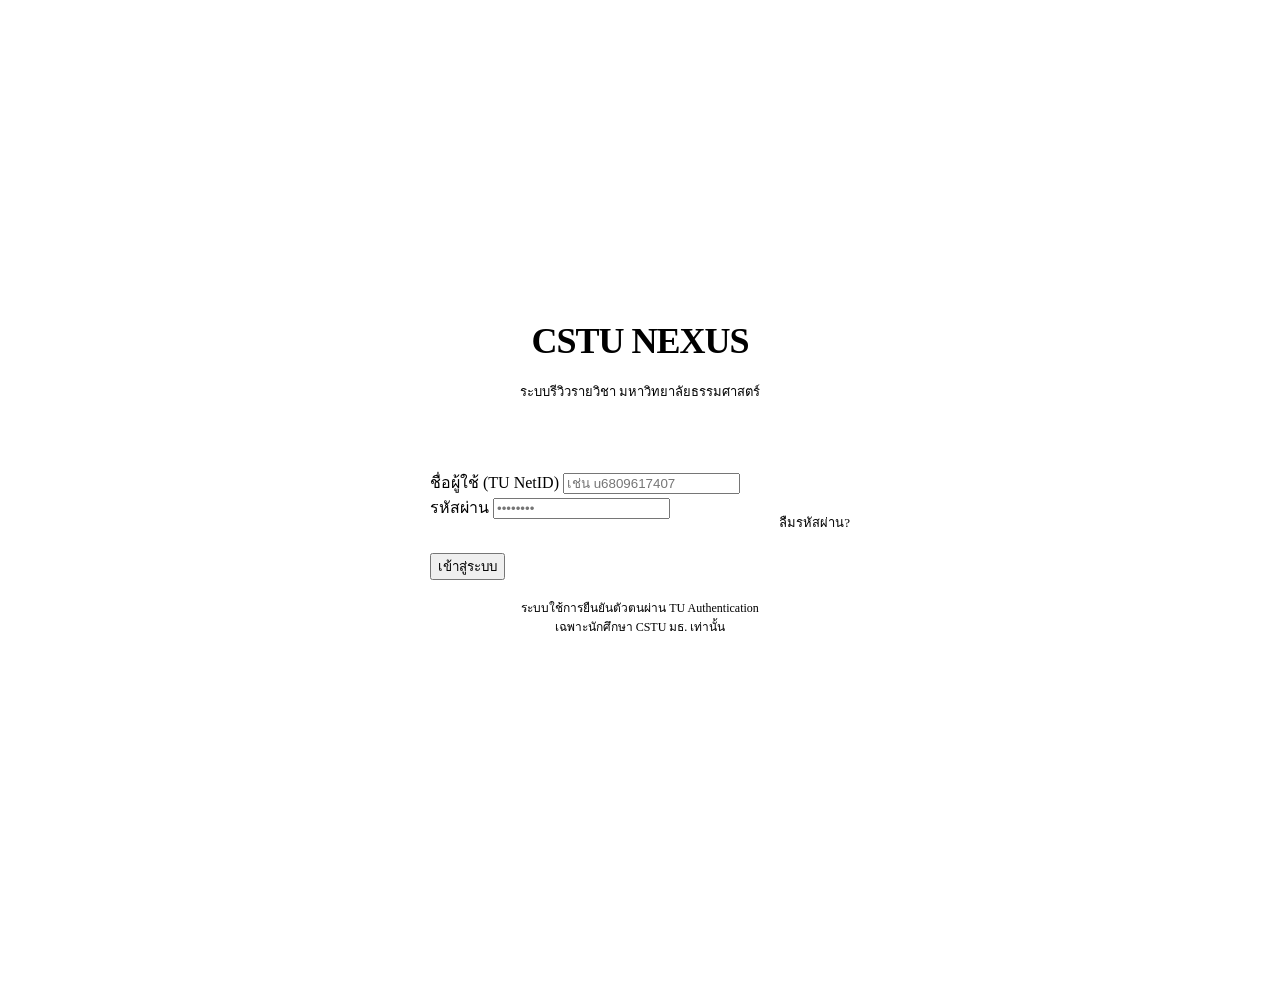
==== pages/index.html @ b1b58842 "update README and fix path" ====
<!DOCTYPE html>
<html lang="th">
<head>
  <meta charset="UTF-8"/>
  <meta name="viewport" content="width=device-width, initial-scale=1, viewport-fit=cover"/>
  <title>CSTU NEXUS – เข้าสู่ระบบ</title>
  <link rel="stylesheet" href="style.css"/>
  <style>
    body { background: var(--white); }
    .login-wrap {
      max-width: 420px;
      min-height: 100vh;
      margin: 0 auto;
      display: flex;
      flex-direction: column;
      align-items: center;
      justify-content: center;
      padding: 40px 32px;
      background: var(--white);
    }
    .login-logo {
      font-size: 36px;
      font-weight: 800;
      color: var(--red);
      letter-spacing: -1px;
      margin-bottom: 6px;
    }
    .login-logo span { color: var(--yellow); }
    .login-tagline {
      font-size: 13px;
      color: var(--gray-400);
      margin-bottom: 40px;
      text-align: center;
    }
    .login-card {
      width: 100%;
      background: var(--white);
      border: 1.5px solid var(--gray-200);
      border-radius: var(--radius-lg);
      padding: 28px 24px;
      box-shadow: var(--shadow-md);
    }
    .forgot-link {
      display: block;
      text-align: right;
      font-size: 13px;
      color: var(--gray-400);
      text-decoration: none;
      margin-top: -8px;
      margin-bottom: 20px;
    }
    .forgot-link:hover { color: var(--red); }
    .login-note {
      font-size: 12px;
      color: var(--gray-400);
      text-align: center;
      margin-top: 18px;
    }
    .error-msg {
      background: #FFEBEE;
      color: var(--red);
      font-size: 13px;
      padding: 10px 14px;
      border-radius: var(--radius-sm);
      margin-bottom: 14px;
      display: none;
    }
    .error-msg.show { display: block; }
  </style>
</head>
<body>
  <div class="login-wrap">
    <div class="login-logo">CSTU <span>NEXUS</span></div>
    <p class="login-tagline">ระบบรีวิวรายวิชา มหาวิทยาลัยธรรมศาสตร์</p>

    <div class="login-card">
      <div class="error-msg" id="error-msg">ชื่อผู้ใช้หรือรหัสผ่านไม่ถูกต้อง</div>

      <div class="form-group">
        <label class="form-label">ชื่อผู้ใช้ (TU NetID)</label>
        <input class="form-input" type="text" id="username" placeholder="เช่น u6809617407" autocomplete="username"/>
      </div>

      <div class="form-group">
        <label class="form-label">รหัสผ่าน</label>
        <input class="form-input" type="password" id="password" placeholder="••••••••" autocomplete="current-password"/>
      </div>

      <a href="#" class="forgot-link">ลืมรหัสผ่าน?</a>

      <button class="btn btn-primary btn-full" onclick="doLogin()">เข้าสู่ระบบ</button>

      <p class="login-note">
        ระบบใช้การยืนยันตัวตนผ่าน TU Authentication<br/>
        เฉพาะนักศึกษา CSTU มธ. เท่านั้น
      </p>
    </div>
  </div>

  <script src="app.js"></script>
  <script>
    // ถ้า login แล้ว redirect ไป dashboard
    if (sessionStorage.getItem("cstu_logged_in")) {
      window.location.href = "pages/dashboard.html";
    }

    function doLogin() {
      const u = document.getElementById("username").value.trim();
      const p = document.getElementById("password").value;
      const err = document.getElementById("error-msg");

      if (!u || !p) {
        err.textContent = "กรุณากรอกชื่อผู้ใช้และรหัสผ่าน";
        err.classList.add("show");
        return;
      }

      // TODO: เชื่อม TU Auth API
      // Mock: รับทุก credential
      sessionStorage.setItem("cstu_logged_in", "1");
      window.location.href = "pages/dashboard.html";
    }

    // Enter key
    document.addEventListener("keydown", e => {
      if (e.key === "Enter") doLogin();
    });
  </script>
</body>
</html>
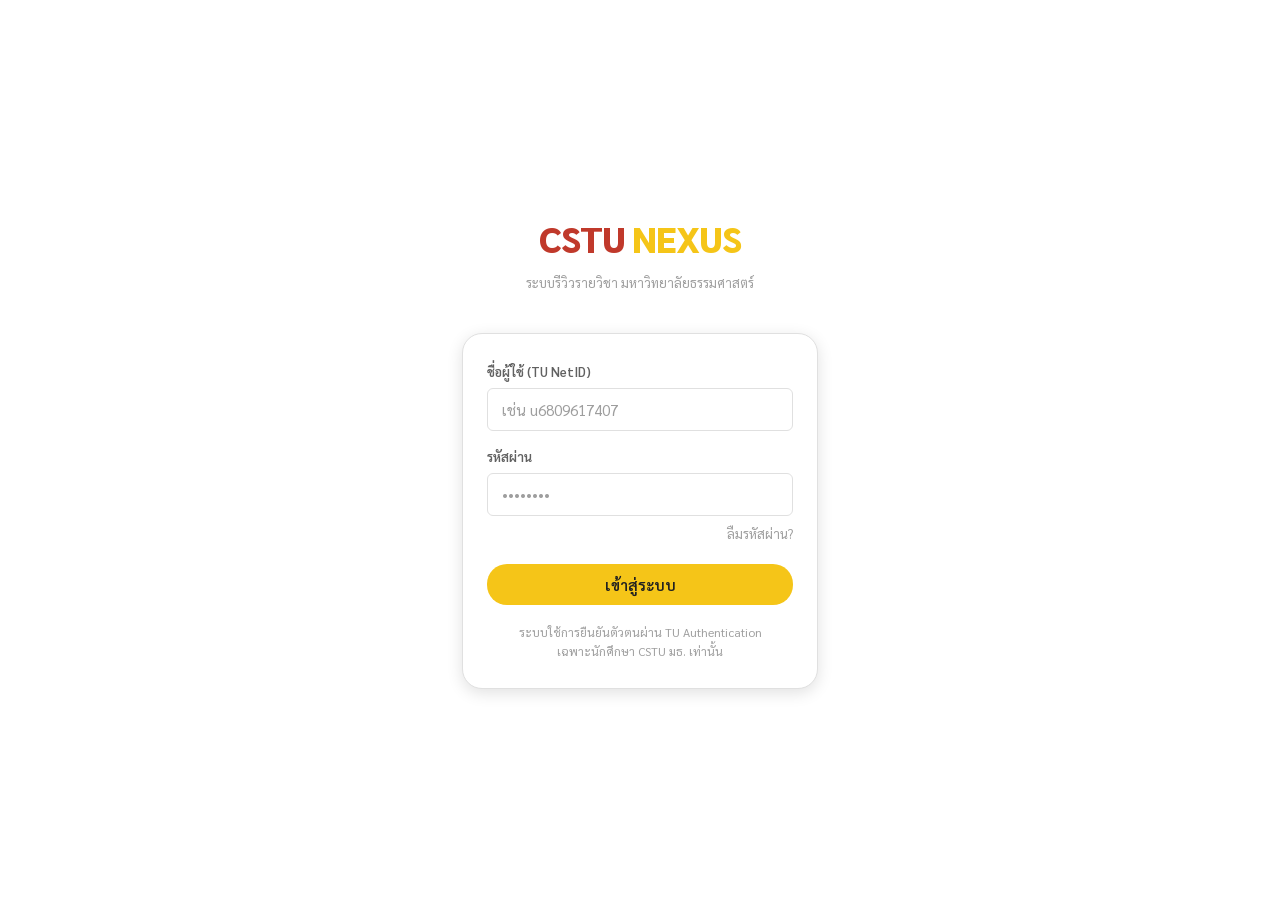
==== commit 42f162e3: "refactor: reorganize CSS architecture into main.css and page-specific stylesheets" ====
--- a/pages/index.html
+++ b/pages/index.html
@@ -3,70 +3,12 @@
 <head>
   <meta charset="UTF-8"/>
   <meta name="viewport" content="width=device-width, initial-scale=1, viewport-fit=cover"/>
+  <link rel="preconnect" href="https://fonts.googleapis.com">
+  <link rel="preconnect" href="https://fonts.gstatic.com" crossorigin>
+  <link href="https://fonts.googleapis.com/css2?family=IBM+Plex+Sans+Thai:wght@100;200;300;400;500;600;700&family=Instrument+Sans:ital,wght@0,400..700;1,400..700&display=swap" rel="stylesheet">
   <title>CSTU NEXUS – เข้าสู่ระบบ</title>
-  <link rel="stylesheet" href="style.css"/>
-  <style>
-    body { background: var(--white); }
-    .login-wrap {
-      max-width: 420px;
-      min-height: 100vh;
-      margin: 0 auto;
-      display: flex;
-      flex-direction: column;
-      align-items: center;
-      justify-content: center;
-      padding: 40px 32px;
-      background: var(--white);
-    }
-    .login-logo {
-      font-size: 36px;
-      font-weight: 800;
-      color: var(--red);
-      letter-spacing: -1px;
-      margin-bottom: 6px;
-    }
-    .login-logo span { color: var(--yellow); }
-    .login-tagline {
-      font-size: 13px;
-      color: var(--gray-400);
-      margin-bottom: 40px;
-      text-align: center;
-    }
-    .login-card {
-      width: 100%;
-      background: var(--white);
-      border: 1.5px solid var(--gray-200);
-      border-radius: var(--radius-lg);
-      padding: 28px 24px;
-      box-shadow: var(--shadow-md);
-    }
-    .forgot-link {
-      display: block;
-      text-align: right;
-      font-size: 13px;
-      color: var(--gray-400);
-      text-decoration: none;
-      margin-top: -8px;
-      margin-bottom: 20px;
-    }
-    .forgot-link:hover { color: var(--red); }
-    .login-note {
-      font-size: 12px;
-      color: var(--gray-400);
-      text-align: center;
-      margin-top: 18px;
-    }
-    .error-msg {
-      background: #FFEBEE;
-      color: var(--red);
-      font-size: 13px;
-      padding: 10px 14px;
-      border-radius: var(--radius-sm);
-      margin-bottom: 14px;
-      display: none;
-    }
-    .error-msg.show { display: block; }
-  </style>
+  <link rel="stylesheet" href="../css/main.css"/>
+  <link rel="stylesheet" href="../css/login.css"/>
 </head>
 <body>
   <div class="login-wrap">
@@ -97,11 +39,11 @@
     </div>
   </div>
 
-  <script src="app.js"></script>
+  <script src="../app.js"></script>
   <script>
     // ถ้า login แล้ว redirect ไป dashboard
     if (sessionStorage.getItem("cstu_logged_in")) {
-      window.location.href = "pages/dashboard.html";
+      window.location.href = "dashboard.html";
     }
 
     function doLogin() {
@@ -118,7 +60,7 @@
       // TODO: เชื่อม TU Auth API
       // Mock: รับทุก credential
       sessionStorage.setItem("cstu_logged_in", "1");
-      window.location.href = "pages/dashboard.html";
+      window.location.href = "dashboard.html";
     }
 
     // Enter key
--- a/css/main.css
+++ b/css/main.css
@@ -0,0 +1,419 @@
+/* ==========================================
+   CSTU NEXUS - Main (Common / Global) Stylesheet
+   รวมสไตล์พื้นฐานและคอมโพเนนต์ที่ใช้ร่วมกันทุกหน้า
+   Color: Red #C0392B (primary), Yellow #F5C518 (accent), White, Light Gray
+   ========================================== */
+
+@import url('https://fonts.googleapis.com/css2?family=Sarabun:wght@300;400;500;600;700&display=swap');
+@import url('https://fonts.googleapis.com/css2?family=IBM+Plex+Sans+Thai:wght@100;200;300;400;500;600;700&display=swap');
+
+/* ── 1. Design Tokens & CSS Variables ── */
+:root {
+  --red:        #C0392B;
+  --red-dark:   #96281B;
+  --red-light:  #E74C3C;
+  --yellow:     #F5C518;
+  --yellow-dark:#D4AC0D;
+  --white:      #FFFFFF;
+  --gray-50:    #F8F8F8;
+  --gray-100:   #F0F0F0;
+  --gray-200:   #E0E0E0;
+  --gray-400:   #9E9E9E;
+  --gray-600:   #616161;
+  --gray-800:   #212121;
+  --green:      #27AE60;
+  --radius-sm:  6px;
+  --radius-md:  12px;
+  --radius-lg:  20px;
+  --shadow-sm:  0 1px 4px rgba(0,0,0,.10);
+  --shadow-md:  0 4px 16px rgba(0,0,0,.12);
+  --font:       'Sarabun', sans-serif;
+}
+
+/* ── 2. Reset & Base Styles ── */
+* {
+  box-sizing: border-box;
+  margin: 0;
+  padding: 0;
+}
+
+body {
+  font-family: var(--font);
+  background: var(--gray-50);
+  color: var(--gray-800);
+  font-size: 15px;
+  line-height: 1.55;
+  min-height: 100vh;
+}
+
+/* ── 3. Typography Helpers ── */
+.ibm-plex-sans-thai-thin {
+  font-family: "IBM Plex Sans Thai", sans-serif;
+  font-weight: 100;
+  font-style: normal;
+}
+.ibm-plex-sans-thai-extralight {
+  font-family: "IBM Plex Sans Thai", sans-serif;
+  font-weight: 200;
+  font-style: normal;
+}
+.ibm-plex-sans-thai-light {
+  font-family: "IBM Plex Sans Thai", sans-serif;
+  font-weight: 300;
+  font-style: normal;
+}
+.ibm-plex-sans-thai-regular {
+  font-family: "IBM Plex Sans Thai", sans-serif;
+  font-weight: 400;
+  font-style: normal;
+}
+.ibm-plex-sans-thai-medium {
+  font-family: "IBM Plex Sans Thai", sans-serif;
+  font-weight: 500;
+  font-style: normal;
+}
+.ibm-plex-sans-thai-semibold {
+  font-family: "IBM Plex Sans Thai", sans-serif;
+  font-weight: 600;
+  font-style: normal;
+}
+.ibm-plex-sans-thai-bold {
+  font-family: "IBM Plex Sans Thai", sans-serif;
+  font-weight: 700;
+  font-style: normal;
+}
+
+/* ── 4. App Shell & Layout ── */
+.app-shell {
+  max-width: 420px;
+  min-height: 100vh;
+  margin: 0 auto;
+  background: var(--white);
+  display: flex;
+  flex-direction: column;
+  position: relative;
+  overflow: hidden;
+  box-shadow: 0 0 40px rgba(0,0,0,.08);
+}
+
+.page-content {
+  flex: 1;
+  overflow-y: auto;
+  padding: 20px 18px 32px;
+}
+.page-content.no-pad {
+  padding: 0;
+}
+
+/* ── 5. Global Navigation (Top bar & Bottom nav) ── */
+.topbar {
+  background: var(--red);
+  color: var(--white);
+  padding: 14px 18px;
+  display: flex;
+  align-items: center;
+  justify-content: space-between;
+  position: sticky;
+  top: 0;
+  z-index: 100;
+  min-height: 52px;
+}
+.topbar-title {
+  font-size: 16px;
+  font-weight: 600;
+  letter-spacing: .3px;
+}
+.topbar-logo {
+  font-size: 18px;
+  font-weight: 700;
+  color: var(--white);
+  text-decoration: none;
+}
+.topbar-logo span {
+  color: var(--yellow);
+}
+.btn-logout {
+  background: none;
+  border: none;
+  color: var(--white);
+  font-family: var(--font);
+  font-size: 13px;
+  cursor: pointer;
+  display: flex;
+  align-items: center;
+  gap: 4px;
+  opacity: .9;
+}
+.btn-logout:hover {
+  opacity: 1;
+}
+
+.bottom-nav {
+  background: var(--white);
+  border-top: 1px solid var(--gray-200);
+  display: flex;
+  padding: 8px 0 12px;
+  position: sticky;
+  bottom: 0;
+}
+.nav-item {
+  flex: 1;
+  display: flex;
+  flex-direction: column;
+  align-items: center;
+  gap: 3px;
+  text-decoration: none;
+  color: var(--gray-400);
+  font-size: 11px;
+  cursor: pointer;
+  transition: color .15s;
+}
+.nav-item svg {
+  width: 22px;
+  height: 22px;
+}
+.nav-item.active {
+  color: var(--red);
+}
+.nav-item:hover {
+  color: var(--red);
+}
+
+/* ── 6. Common Components ── */
+/* Buttons */
+.btn {
+  display: inline-flex;
+  align-items: center;
+  justify-content: center;
+  gap: 6px;
+  padding: 11px 24px;
+  border-radius: var(--radius-lg);
+  font-family: var(--font);
+  font-size: 15px;
+  font-weight: 600;
+  border: none;
+  cursor: pointer;
+  transition: filter .15s, transform .1s;
+  text-decoration: none;
+}
+.btn:active {
+  transform: scale(.97);
+}
+.btn-primary {
+  background: var(--yellow);
+  color: var(--gray-800);
+}
+.btn-primary:hover {
+  filter: brightness(.93);
+}
+.btn-danger {
+  background: var(--red);
+  color: var(--white);
+}
+.btn-danger:hover {
+  filter: brightness(.9);
+}
+.btn-outline {
+  background: var(--white);
+  color: var(--red);
+  border: 1.5px solid var(--red);
+}
+.btn-outline:hover {
+  background: var(--gray-50);
+}
+.btn-full {
+  width: 100%;
+}
+.btn-sm {
+  padding: 7px 16px;
+  font-size: 13px;
+  border-radius: var(--radius-sm);
+}
+
+/* Form Controls */
+.form-group {
+  margin-bottom: 16px;
+}
+.form-label {
+  display: block;
+  font-size: 13px;
+  font-weight: 600;
+  color: var(--gray-600);
+  margin-bottom: 6px;
+}
+.form-input {
+  width: 100%;
+  padding: 11px 14px;
+  border: 1.5px solid var(--gray-200);
+  border-radius: var(--radius-sm);
+  font-family: var(--font);
+  font-size: 15px;
+  color: var(--gray-800);
+  background: var(--white);
+  outline: none;
+  transition: border-color .2s;
+}
+.form-input:focus {
+  border-color: var(--red);
+}
+.form-input::placeholder {
+  color: var(--gray-400);
+}
+textarea.form-input {
+  resize: vertical;
+  min-height: 90px;
+}
+
+/* Cards */
+.card {
+  background: var(--white);
+  border-radius: var(--radius-md);
+  box-shadow: var(--shadow-sm);
+  border: 1px solid var(--gray-100);
+  padding: 16px;
+  margin-bottom: 12px;
+}
+.card:last-child {
+  margin-bottom: 0;
+}
+
+/* Section Header */
+.section-header {
+  display: flex;
+  align-items: center;
+  justify-content: space-between;
+  margin-bottom: 12px;
+}
+.section-title {
+  font-size: 15px;
+  font-weight: 700;
+  color: var(--gray-800);
+}
+
+/* Badges */
+.badge-verified {
+  display: inline-flex;
+  align-items: center;
+  gap: 5px;
+  background: var(--green);
+  color: var(--white);
+  font-size: 12px;
+  font-weight: 600;
+  padding: 4px 10px;
+  border-radius: 20px;
+  margin-top: 6px;
+}
+.badge-verified svg {
+  width: 13px;
+  height: 13px;
+}
+
+/* Preferences / Menu Row Item */
+.pref-row {
+  display: flex;
+  align-items: center;
+  justify-content: space-between;
+  padding: 13px 0;
+  border-bottom: 1px solid var(--gray-100);
+  cursor: pointer;
+  text-decoration: none;
+  color: inherit;
+}
+.pref-row:last-child {
+  border-bottom: none;
+}
+.pref-row-left {
+  display: flex;
+  align-items: center;
+  gap: 10px;
+}
+.pref-icon {
+  width: 34px;
+  height: 34px;
+  border-radius: 8px;
+  background: var(--yellow);
+  display: flex;
+  align-items: center;
+  justify-content: center;
+  font-size: 16px;
+}
+.pref-text {
+  font-size: 14px;
+  font-weight: 500;
+}
+.pref-arrow {
+  color: var(--gray-400);
+  font-size: 18px;
+}
+
+/* Alert / Error Message */
+.error-msg {
+  background: #FFEBEE;
+  color: var(--red);
+  font-size: 13px;
+  padding: 10px 14px;
+  border-radius: var(--radius-sm);
+  margin-bottom: 14px;
+  display: none;
+}
+.error-msg.show {
+  display: block;
+}
+
+/* Modal / Toast Overlay */
+.modal-overlay {
+  display: none;
+  position: fixed;
+  inset: 0;
+  background: rgba(0, 0, 0, .45);
+  z-index: 200;
+  align-items: center;
+  justify-content: center;
+}
+.modal-overlay.show {
+  display: flex;
+}
+.modal-box {
+  background: var(--white);
+  border-radius: var(--radius-lg);
+  padding: 36px 32px;
+  text-align: center;
+  max-width: 280px;
+  width: 90%;
+  box-shadow: var(--shadow-md);
+}
+.modal-icon {
+  width: 56px;
+  height: 56px;
+  border-radius: 50%;
+  border: 3px solid var(--green);
+  display: flex;
+  align-items: center;
+  justify-content: center;
+  margin: 0 auto 14px;
+  color: var(--green);
+  font-size: 26px;
+}
+.modal-title {
+  font-size: 18px;
+  font-weight: 700;
+  margin-bottom: 18px;
+}
+
+/* ── 7. Utilities ── */
+.text-red    { color: var(--red); }
+.text-muted  { color: var(--gray-400); font-size: 13px; }
+.text-center { text-align: center; }
+.mt-8        { margin-top: 8px; }
+.mt-12       { margin-top: 12px; }
+.mt-16       { margin-top: 16px; }
+.mb-8        { margin-bottom: 8px; }
+.mb-16       { margin-bottom: 16px; }
+.gap-8       { gap: 8px; }
+.flex        { display: flex; }
+.flex-center { display: flex; align-items: center; justify-content: center; }
+.divider {
+  border: none;
+  border-top: 1px solid var(--gray-100);
+  margin: 16px 0;
+}
--- a/css/login.css
+++ b/css/login.css
@@ -0,0 +1,68 @@
+/* ==========================================
+   CSTU NEXUS - Login Page Styles (index.html)
+   ========================================== */
+
+body {
+  background: var(--white);
+}
+
+.login-wrap {
+  max-width: 420px;
+  min-height: 100vh;
+  margin: 0 auto;
+  display: flex;
+  flex-direction: column;
+  align-items: center;
+  justify-content: center;
+  padding: 40px 32px;
+  background: var(--white);
+}
+
+.login-logo {
+  font-size: 36px;
+  font-weight: 800;
+  color: var(--red);
+  letter-spacing: -1px;
+  margin-bottom: 6px;
+}
+
+.login-logo span {
+  color: var(--yellow);
+}
+
+.login-tagline {
+  font-size: 13px;
+  color: var(--gray-400);
+  margin-bottom: 40px;
+  text-align: center;
+}
+
+.login-card {
+  width: 100%;
+  background: var(--white);
+  border: 1.5px solid var(--gray-200);
+  border-radius: var(--radius-lg);
+  padding: 28px 24px;
+  box-shadow: var(--shadow-md);
+}
+
+.forgot-link {
+  display: block;
+  text-align: right;
+  font-size: 13px;
+  color: var(--gray-400);
+  text-decoration: none;
+  margin-top: -8px;
+  margin-bottom: 20px;
+}
+
+.forgot-link:hover {
+  color: var(--red);
+}
+
+.login-note {
+  font-size: 12px;
+  color: var(--gray-400);
+  text-align: center;
+  margin-top: 18px;
+}
